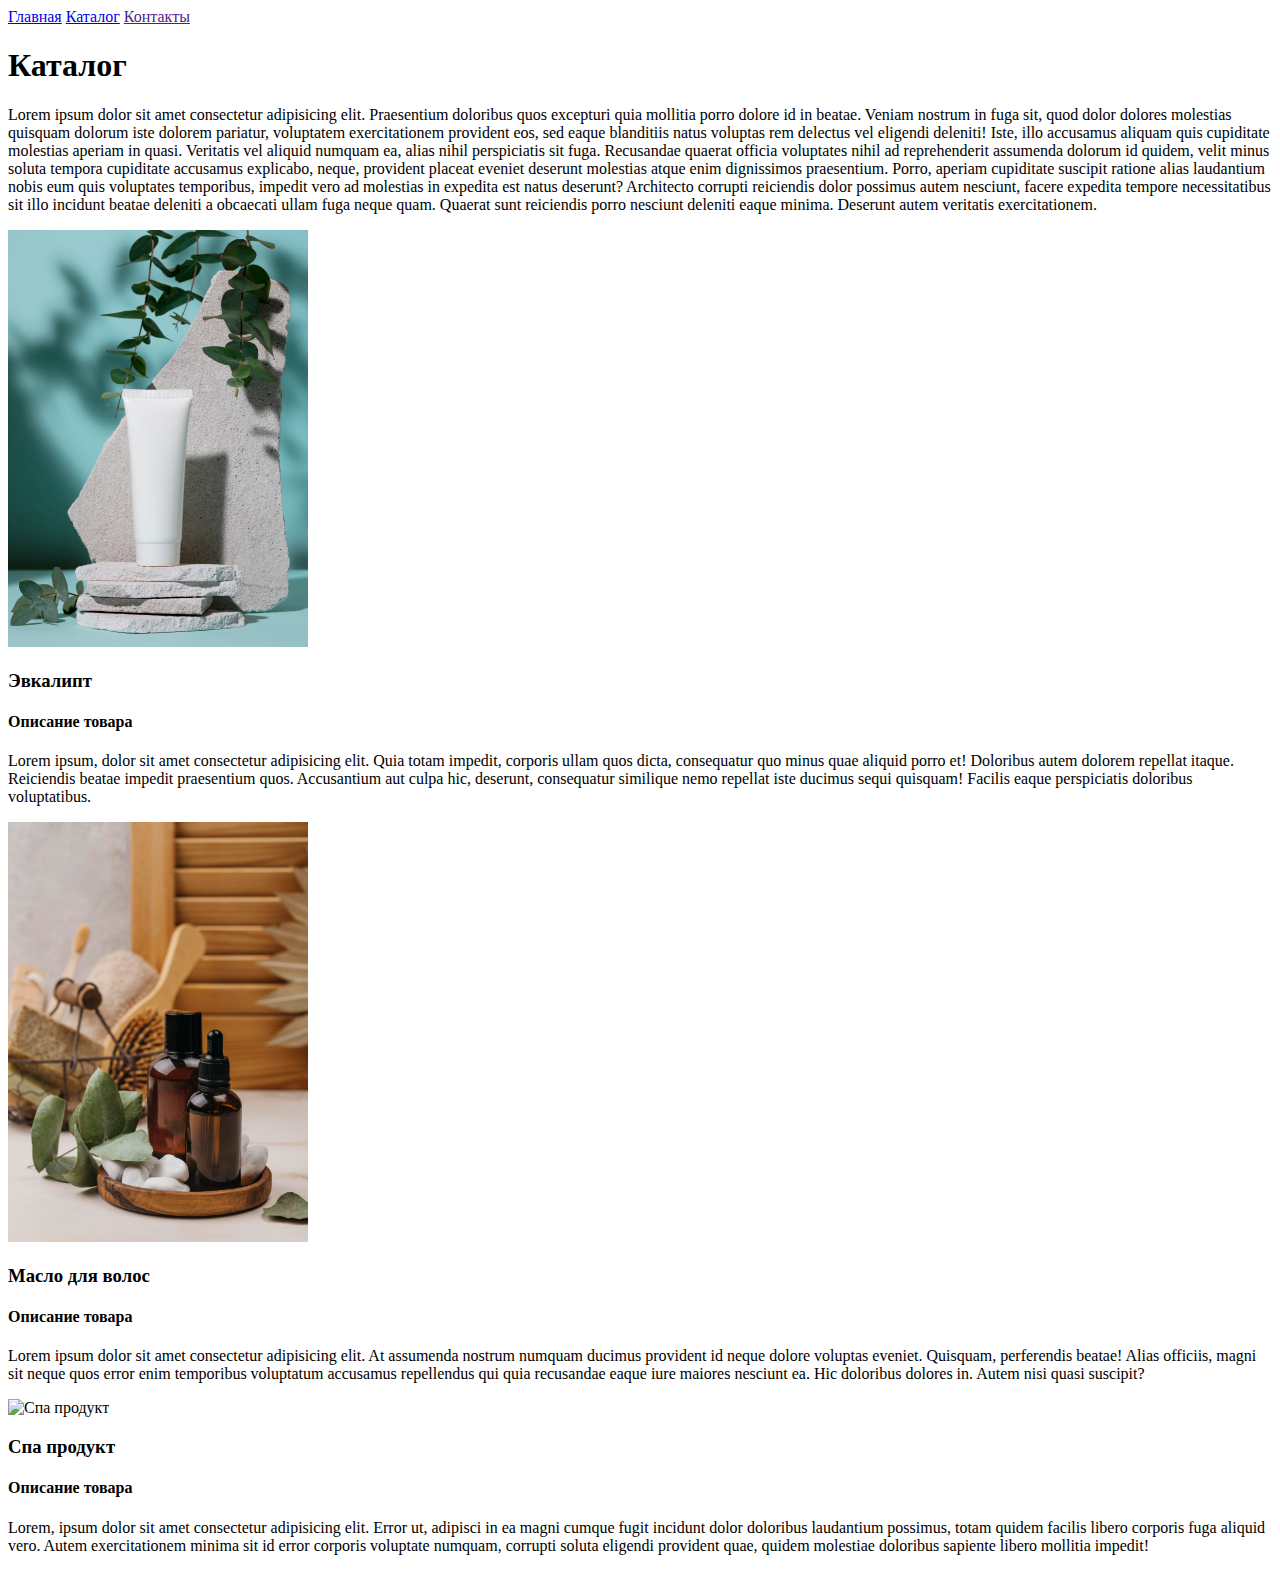
==== catalog/catalog.html @ a4c1c376 "initial commit" ====
<!DOCTYPE html>
<html lang="en">

<head>
    <meta charset="UTF-8">
    <meta http-equiv="X-UA-Compatible" content="IE=edge">
    <meta name="viewport" content="width=device-width, initial-scale=1.0">
    <title>Document</title>
</head>

<body>
    <a href="../index.html">Главная</a>
    <a href="./catalog.html">Каталог</a>
    <a href="">Контакты</a>
    <h1>Каталог</h1>
    <p>Lorem ipsum dolor sit amet consectetur adipisicing elit. Praesentium doloribus quos excepturi quia mollitia porro
        dolore id in beatae. Veniam nostrum in fuga sit, quod dolor dolores molestias quisquam dolorum iste dolorem
        pariatur, voluptatem exercitationem provident eos, sed eaque blanditiis natus voluptas rem delectus vel eligendi
        deleniti! Iste, illo accusamus aliquam quis cupiditate molestias aperiam in quasi. Veritatis vel aliquid numquam
        ea, alias nihil perspiciatis sit fuga. Recusandae quaerat officia voluptates nihil ad reprehenderit assumenda
        dolorum id quidem, velit minus soluta tempora cupiditate accusamus explicabo, neque, provident placeat eveniet
        deserunt molestias atque enim dignissimos praesentium. Porro, aperiam cupiditate suscipit ratione alias
        laudantium nobis eum quis voluptates temporibus, impedit vero ad molestias in expedita est natus deserunt?
        Architecto corrupti reiciendis dolor possimus autem nesciunt, facere expedita tempore necessitatibus sit illo
        incidunt beatae deleniti a obcaecati ullam fuga neque quam. Quaerat sunt reiciendis porro nesciunt deleniti
        eaque minima. Deserunt autem veritatis exercitationem.</p>
    <img src="../img/beautiful-eucalyptus-with-beauty-products.jpg" alt="Эвкалипт" width="300px">
    <h3>Эвкалипт</h3>
    <h4>Описание товара</h4>
    <p>Lorem ipsum, dolor sit amet consectetur adipisicing elit. Quia totam impedit, corporis ullam quos dicta,
        consequatur quo minus quae aliquid porro et! Doloribus autem dolorem repellat itaque. Reiciendis beatae impedit
        praesentium quos. Accusantium aut culpa hic, deserunt, consequatur similique nemo repellat iste ducimus sequi
        quisquam! Facilis eaque perspiciatis doloribus voluptatibus.</p>
    <img src="../img/organic-body-oil-hair-brush.jpg" alt="Масло для волос" width="300px">
    <h3>Масло для волос</h3>
    <h4>Описание товара</h4>
    <p>Lorem ipsum dolor sit amet consectetur adipisicing elit. At assumenda nostrum numquam ducimus provident id neque
        dolore voluptas eveniet. Quisquam, perferendis beatae! Alias officiis, magni sit neque quos error enim
        temporibus voluptatum accusamus repellendus qui quia recusandae eaque iure maiores nesciunt ea. Hic doloribus
        dolores in. Autem nisi quasi suscipit?</p>
    <img src="../img/spa-products-with-orchids.jpg" alt="Спа продукт" width="300px">
    <h3>Спа продукт</h3>
    <h4>Описание товара</h4>
    <p>Lorem, ipsum dolor sit amet consectetur adipisicing elit. Error ut, adipisci in ea magni cumque fugit incidunt
        dolor doloribus laudantium possimus, totam quidem facilis libero corporis fuga aliquid vero. Autem
        exercitationem minima sit id error corporis voluptate numquam, corrupti soluta eligendi provident quae, quidem
        molestiae doloribus sapiente libero mollitia impedit!</p>

</body>

</html>
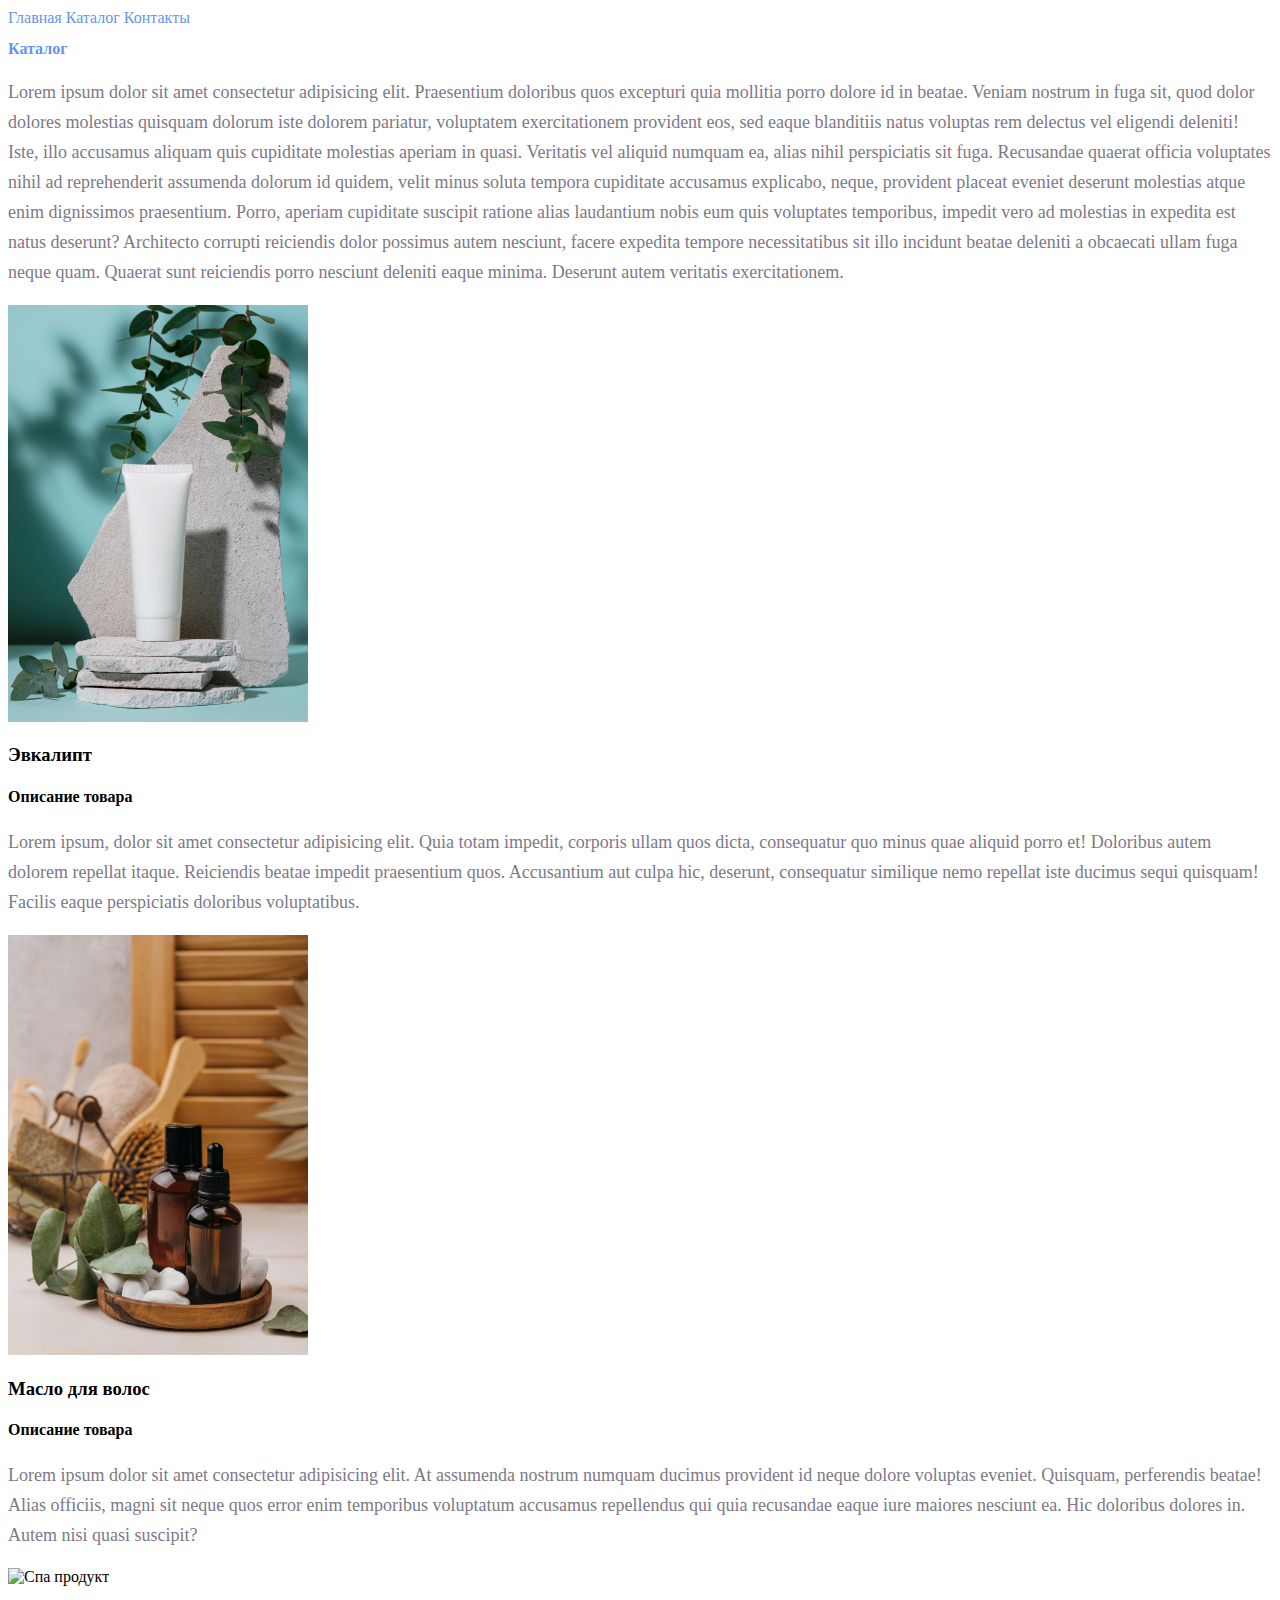
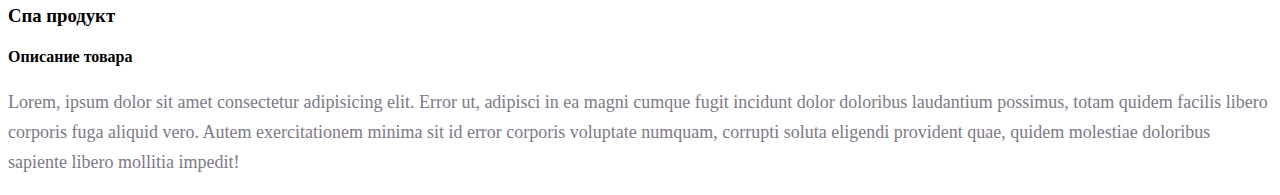
==== commit 77538051: "style css" ====
--- a/catalog/catalog.html
+++ b/catalog/catalog.html
@@ -5,15 +5,17 @@
     <meta charset="UTF-8">
     <meta http-equiv="X-UA-Compatible" content="IE=edge">
     <meta name="viewport" content="width=device-width, initial-scale=1.0">
+    <link rel="stylesheet" href="../style.css">
     <title>Document</title>
 </head>
 
 <body>
-    <a href="../index.html">Главная</a>
-    <a href="./catalog.html">Каталог</a>
-    <a href="">Контакты</a>
-    <h1>Каталог</h1>
-    <p>Lorem ipsum dolor sit amet consectetur adipisicing elit. Praesentium doloribus quos excepturi quia mollitia porro
+    <a class="link" href="../index.html">Главная</a>
+    <a class="link" href="./catalog.html">Каталог</a>
+    <a class="link" href="../contacts.html">Контакты</a>
+    <h1 class="hdg">Каталог</h1>
+    <p class="paragraf">Lorem ipsum dolor sit amet consectetur adipisicing elit. Praesentium doloribus quos excepturi
+        quia mollitia porro
         dolore id in beatae. Veniam nostrum in fuga sit, quod dolor dolores molestias quisquam dolorum iste dolorem
         pariatur, voluptatem exercitationem provident eos, sed eaque blanditiis natus voluptas rem delectus vel eligendi
         deleniti! Iste, illo accusamus aliquam quis cupiditate molestias aperiam in quasi. Veritatis vel aliquid numquam
@@ -27,21 +29,24 @@
     <img src="../img/beautiful-eucalyptus-with-beauty-products.jpg" alt="Эвкалипт" width="300px">
     <h3>Эвкалипт</h3>
     <h4>Описание товара</h4>
-    <p>Lorem ipsum, dolor sit amet consectetur adipisicing elit. Quia totam impedit, corporis ullam quos dicta,
+    <p class="paragraf">Lorem ipsum, dolor sit amet consectetur adipisicing elit. Quia totam impedit, corporis ullam
+        quos dicta,
         consequatur quo minus quae aliquid porro et! Doloribus autem dolorem repellat itaque. Reiciendis beatae impedit
         praesentium quos. Accusantium aut culpa hic, deserunt, consequatur similique nemo repellat iste ducimus sequi
         quisquam! Facilis eaque perspiciatis doloribus voluptatibus.</p>
     <img src="../img/organic-body-oil-hair-brush.jpg" alt="Масло для волос" width="300px">
     <h3>Масло для волос</h3>
     <h4>Описание товара</h4>
-    <p>Lorem ipsum dolor sit amet consectetur adipisicing elit. At assumenda nostrum numquam ducimus provident id neque
+    <p class="paragraf">Lorem ipsum dolor sit amet consectetur adipisicing elit. At assumenda nostrum numquam ducimus
+        provident id neque
         dolore voluptas eveniet. Quisquam, perferendis beatae! Alias officiis, magni sit neque quos error enim
         temporibus voluptatum accusamus repellendus qui quia recusandae eaque iure maiores nesciunt ea. Hic doloribus
         dolores in. Autem nisi quasi suscipit?</p>
     <img src="../img/spa-products-with-orchids.jpg" alt="Спа продукт" width="300px">
     <h3>Спа продукт</h3>
     <h4>Описание товара</h4>
-    <p>Lorem, ipsum dolor sit amet consectetur adipisicing elit. Error ut, adipisci in ea magni cumque fugit incidunt
+    <p class="paragraf">Lorem, ipsum dolor sit amet consectetur adipisicing elit. Error ut, adipisci in ea magni cumque
+        fugit incidunt
         dolor doloribus laudantium possimus, totam quidem facilis libero corporis fuga aliquid vero. Autem
         exercitationem minima sit id error corporis voluptate numquam, corrupti soluta eligendi provident quae, quidem
         molestiae doloribus sapiente libero mollitia impedit!</p>
--- a/style.css
+++ b/style.css
@@ -0,0 +1,31 @@
+a {
+    text-decoration: none;
+}
+
+.link {
+    color: cornflowerblue;
+    font-size: 16px;
+    line-height: 20px;
+}
+
+.hdg {
+    color: cornflowerblue;
+    font-size: 16px;
+    line-height: 20px;
+}
+
+.paragraf {
+    font-style: normal;
+    font-weight: 300;
+    font-size: 18px;
+    line-height: 30px;
+    color: #7D7987
+}
+
+.hea {
+    color: coral;
+    font-style: normal;
+    font-weight: 700;
+    font-size: 36px;
+    line-height: 80px;
+}